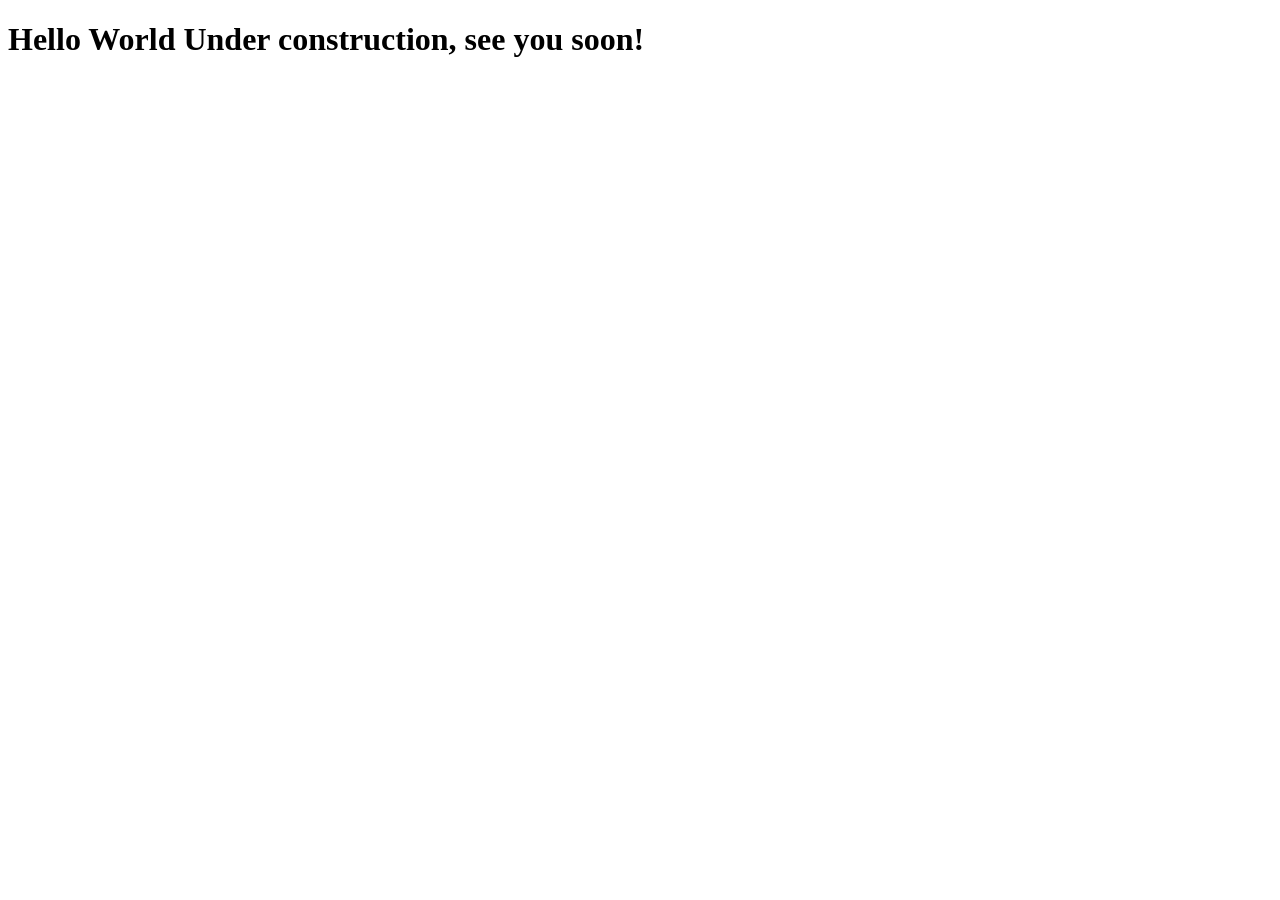
==== index.html @ 99397ecf "asdf" ====
<!DOCTYPE html>
<html lang="en">

<head>
    <meta charset="UTF-8" />
    <title>Hello, world!</title>
    <meta name="viewport" content="width=device-width,initial-scale=1" />
    <meta name="description" content="" />

</head>

<body>
    <h1>Hello World
        Under construction, see you soon!
    </h1>
</body>

</html>
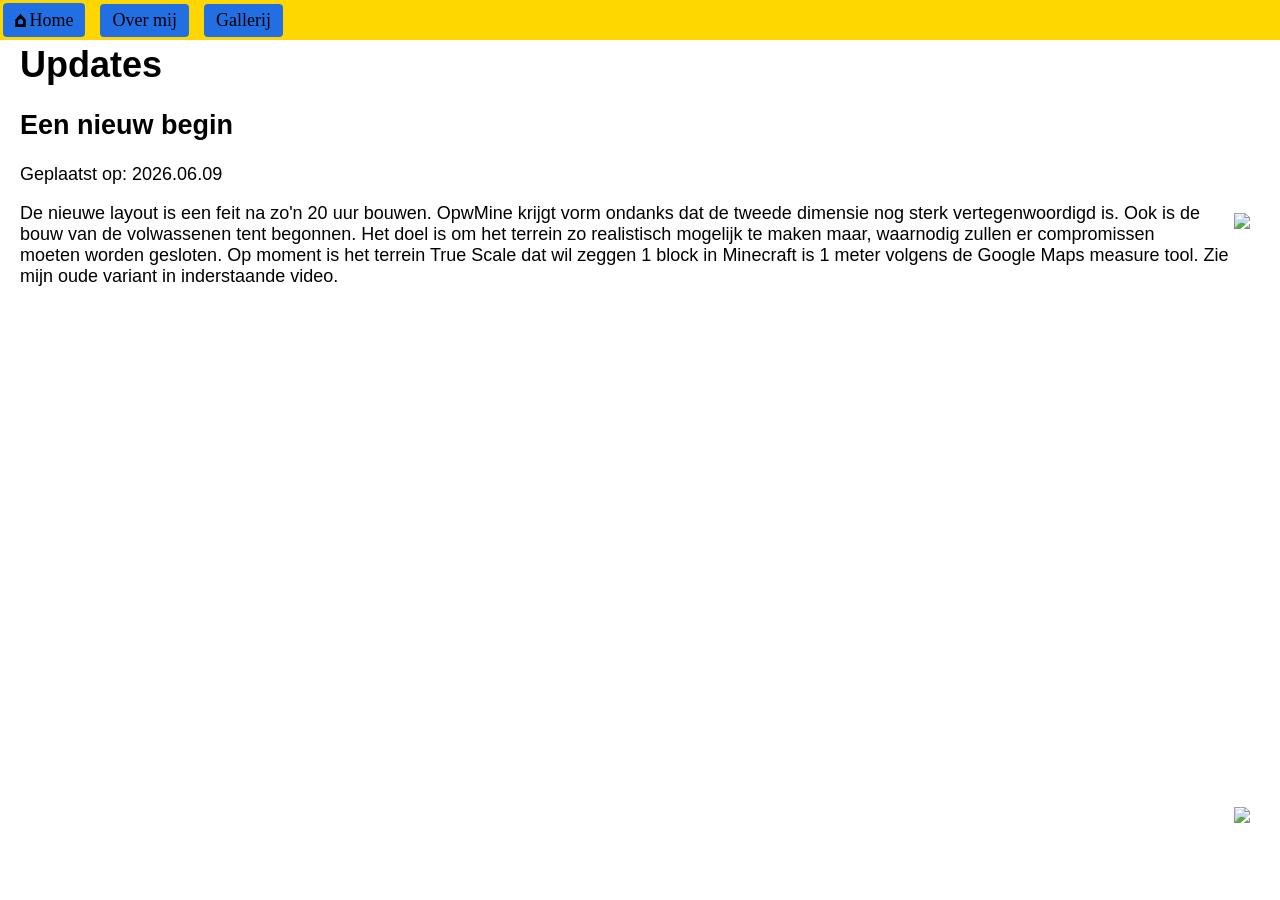
==== commit 4096668f: "Gamma" ====
--- a/index.html
+++ b/index.html
@@ -1,18 +1,45 @@
 <!DOCTYPE html>
-<html lang="en">
+<html lang="nl">
 
 <head>
     <meta charset="UTF-8" />
-    <title>Hello, world!</title>
-    <meta name="viewport" content="width=device-width,initial-scale=1" />
-    <meta name="description" content="" />
+    <title>OpwMine</title>
+    <meta name="viewport" content="width=device-width, initial-scale=1.0" />
+    <meta name="beschrijving" content="Over het nabouwen van Opwekking in Minecraft." />
+
+    <link rel="stylesheet" href="style.css" />
 
 </head>
 
 <body>
-    <h1>Hello World
-        Under construction, see you soon!
-    </h1>
+    <nav class="navigatiebalk">
+        <div><a href="index.html"><span class="homeicon">&#8962;</span>Home</a></div>
+        <div><a href="overopwmine.html">Over mij</a></div>
+        <div><a href="gallerij.html">Gallerij</a></div>
+
+    </nav>
+
+    <main class="nieuwspagina">
+        <div>
+            <h1>Updates</h1>
+            <article class="nieuws">
+                <h2>Een nieuw begin</h2>
+                <span class="datumupdates">Geplaatst op: 2026.06.09</span>
+                <p id="nieuwsbericht"> <img id="foto1" src="fotos/Map20260609.png">
+
+                    De nieuwe layout is een feit na zo'n 20 uur bouwen. OpwMine krijgt vorm ondanks dat de tweede
+                    dimensie nog sterk vertegenwoordigd is. Ook is de bouw van de volwassenen tent begonnen. Het doel is
+                    om het terrein zo realistisch mogelijk te maken maar, waarnodig zullen er compromissen moeten worden
+                    gesloten. Op moment is het terrein True Scale dat wil zeggen 1 block in Minecraft is 1 meter volgens
+                    de Google Maps measure tool. Zie mijn oude variant in inderstaande video.
+                    <iframe id="video1" width="910" height="470" src="https://www.youtube.com/embed/Hj7PT7Ybd6w"
+                        title="YouTube video player" frameborder="0" allow="accelerometer; autoplay;"
+                        allowfullscreen></iframe>
+                </p><img id="foto2" src="fotos/Volwassenententinaanbouw.png">
+            </article>
+        </div>
+    </main>
+
 </body>
 
 </html>
--- a/style.css
+++ b/style.css
@@ -0,0 +1,114 @@
+body {
+    border: 0px;
+    margin: 0px;
+    gap: 0px;
+    padding: 20px;
+    font-size: 18px;
+    font-family: 'arial',
+        arial,
+        arial;
+    color: rgb(0, 0, 0);
+}
+
+/*Fotos standaard*/
+img {
+    border: 10px;
+    margin: 10px;
+    size: auto;
+    height: auto;
+}
+
+iframe {
+    max-width: 100%;
+
+    display: block;
+    margin: 20px auto;
+}
+
+/*De basisstijl navigatiebalk */
+.navigatiebalk {
+    border: 0px;
+    margin: 0px;
+    font-size: 18px;
+    font-family: 'Times New Roman',
+        Times,
+        serif;
+    background-color: rgb(254, 215, 0);
+    position: fixed;
+    top: 0;
+    left: 0;
+    width: 100%;
+    padding-top: 3px;
+    padding-bottom: 3px;
+    padding-right: 3px;
+    padding-left: 3px;
+    display: flex;
+    gap: 15px;
+    align-items: center;
+}
+
+.navigatiebalk div {
+    border: 0px;
+    margin: 0px;
+    font-size: 18px;
+    font-family: 'Times New Roman',
+        Times,
+        serif;
+    background-color: rgba(10, 100, 254, 0.897);
+    padding: 6px 12px;
+    /* Ruimte binnenin het knopje */
+    border-radius: 4px;
+    transition: background-color 0.2s ease;
+}
+
+/* Zorgt dat de hover hieronder soepel verloopt */
+/* Wat er gebeurt als je over een KNOP zweeft */
+.navigatiebalk div:hover {
+    background-color: rgba(255, 0, 0, 0.5);
+    /* Knop licht op bij hover */
+}
+
+/*fix chrome standaard*/
+.navigatiebalk a {
+    color: rgb(0, 0, 0);
+    text-decoration: none;
+}
+
+/*Het huisje in de navigatie bar*/
+.homeicon {
+    color: rgb(0, 0, 0);
+    font-size: 19px;
+    -webkit-text-stroke: 2.0px rgb(0, 0, 0);
+    margin-right: 3px;
+}
+
+#foto1 {
+    display: block;
+    float: right;
+    max-width: 100%;
+    height: 100%;
+    margin-left: 20px;
+    margin-bottom: 10px;
+}
+
+#foto2 {
+    display: block;
+    float: right;
+    max-width: 99.3%;
+    height: auto;
+    margin-left: 20px;
+    margin-bottom: 10px;
+}
+
+@media (max-width: 768px) {
+
+    #foto-regel,
+    #video1 {
+        float: none;
+        display: block;
+        margin: 10px auto;
+        max-width: 90%;
+    }
+}
+
+#video1 {}
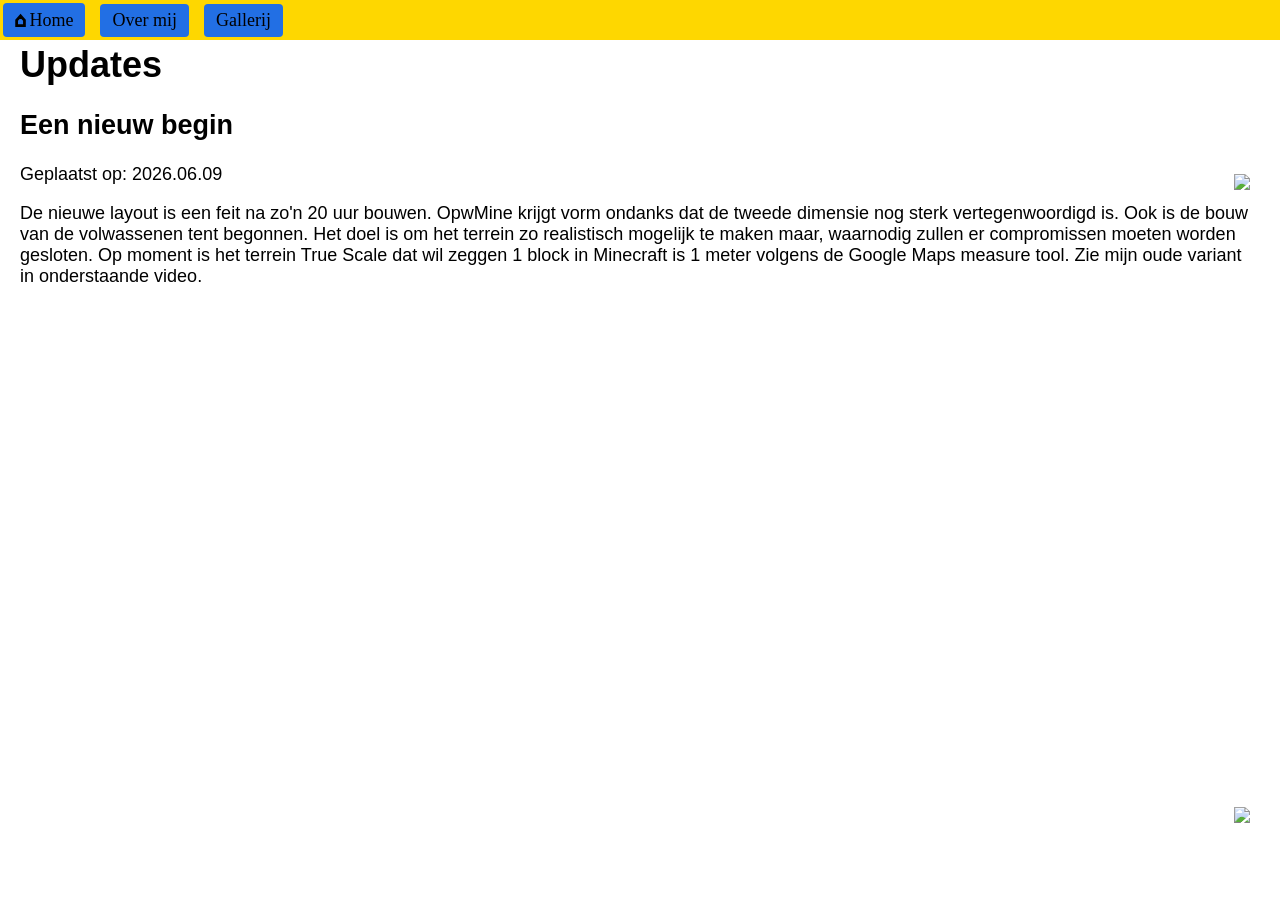
==== commit 0336b3e8: "Gamma" ====
--- a/index.html
+++ b/index.html
@@ -7,7 +7,7 @@
     <meta name="viewport" content="width=device-width, initial-scale=1.0" />
     <meta name="beschrijving" content="Over het nabouwen van Opwekking in Minecraft." />
 
-    <link rel="stylesheet" href="style.css" />
+    <link rel="stylesheet" href="style.css">
 
 </head>
 
@@ -25,17 +25,17 @@
             <article class="nieuws">
                 <h2>Een nieuw begin</h2>
                 <span class="datumupdates">Geplaatst op: 2026.06.09</span>
-                <p id="nieuwsbericht"> <img id="foto1" src="fotos/Map20260609.png">
-
+                <img id="foto1" src="fotos/Map20260609.png">
+                <p id="nieuwsbericht">
                     De nieuwe layout is een feit na zo'n 20 uur bouwen. OpwMine krijgt vorm ondanks dat de tweede
                     dimensie nog sterk vertegenwoordigd is. Ook is de bouw van de volwassenen tent begonnen. Het doel is
                     om het terrein zo realistisch mogelijk te maken maar, waarnodig zullen er compromissen moeten worden
                     gesloten. Op moment is het terrein True Scale dat wil zeggen 1 block in Minecraft is 1 meter volgens
-                    de Google Maps measure tool. Zie mijn oude variant in inderstaande video.
-                    <iframe id="video1" width="910" height="470" src="https://www.youtube.com/embed/Hj7PT7Ybd6w"
-                        title="YouTube video player" frameborder="0" allow="accelerometer; autoplay;"
-                        allowfullscreen></iframe>
-                </p><img id="foto2" src="fotos/Volwassenententinaanbouw.png">
+                    de Google Maps measure tool. Zie mijn oude variant in onderstaande video.
+
+                </p><iframe id="video1" width="910" height="470" src="https://www.youtube.com/embed/Hj7PT7Ybd6w"
+                    title="YouTube video player" frameborder="0" allow="accelerometer; autoplay;"
+                    allowfullscreen></iframe><img id="foto2" src="fotos/Volwassenententinaanbouw.png">
             </article>
         </div>
     </main>
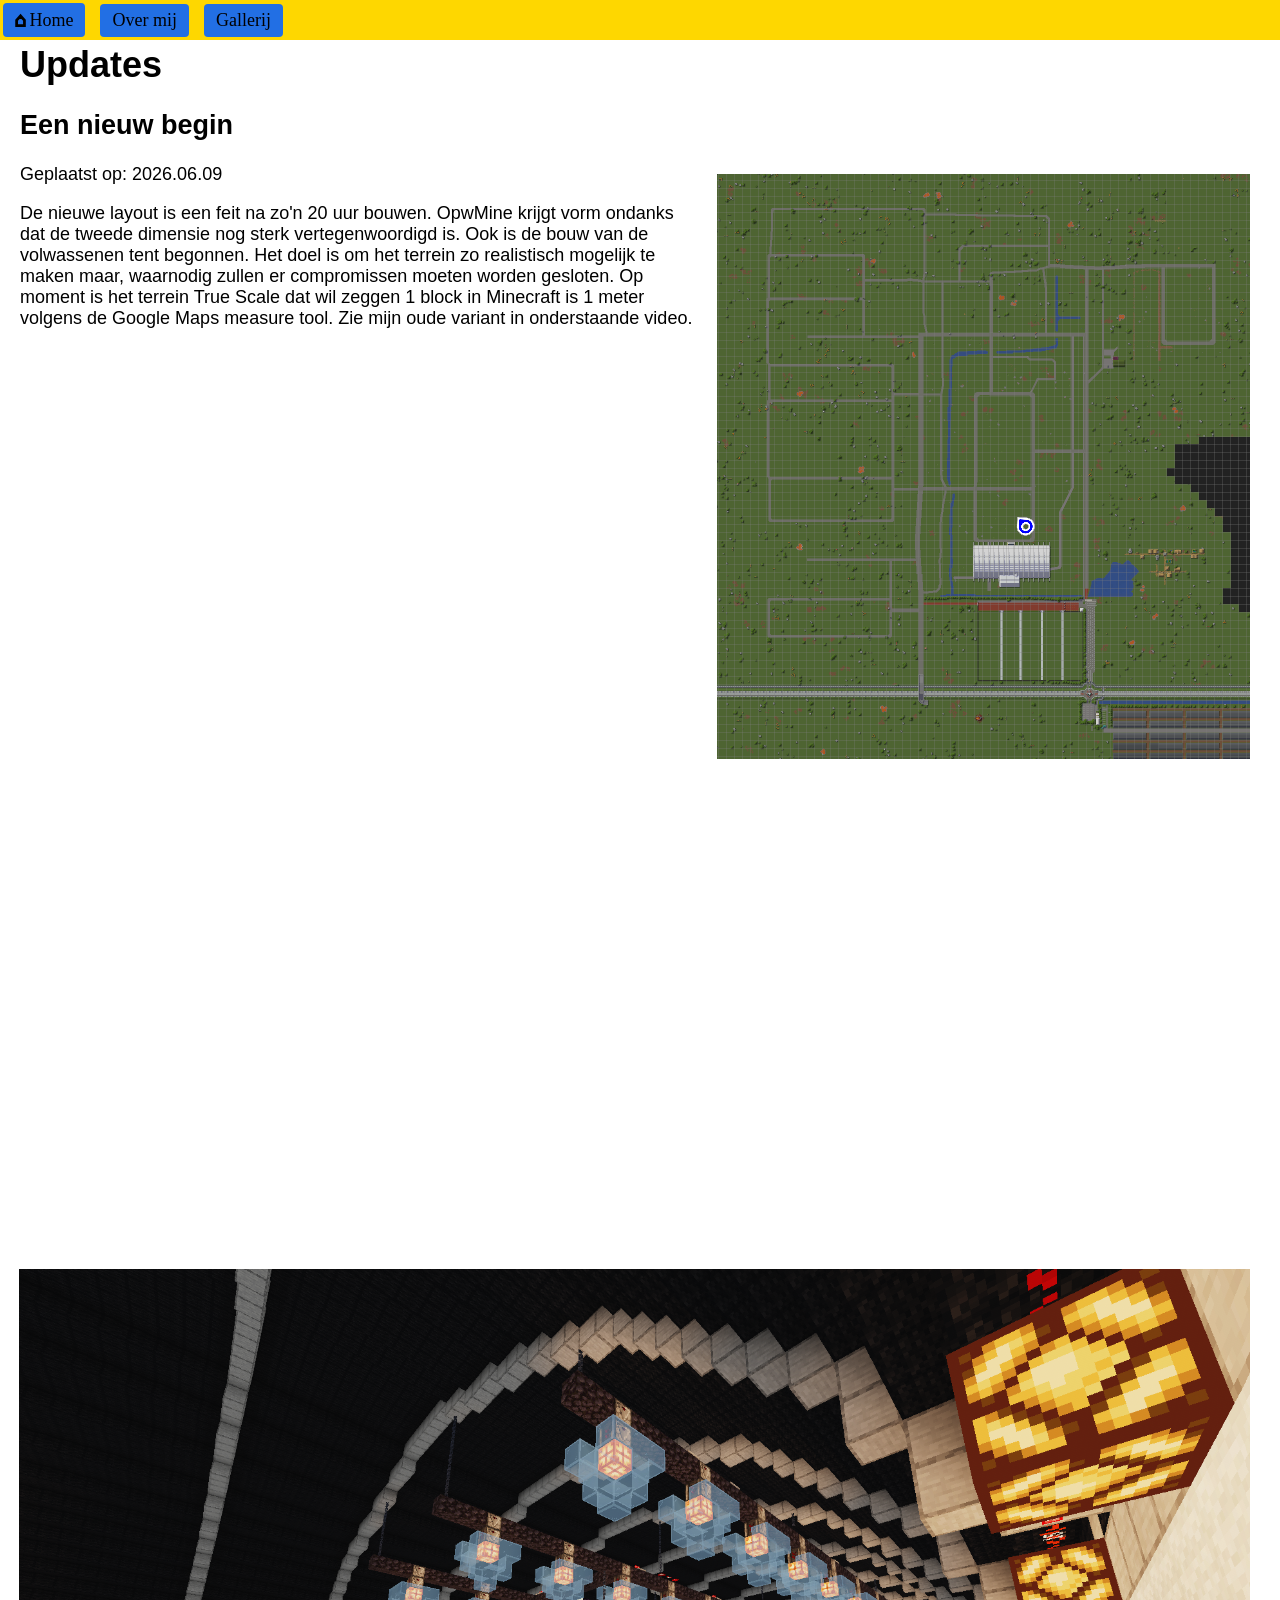
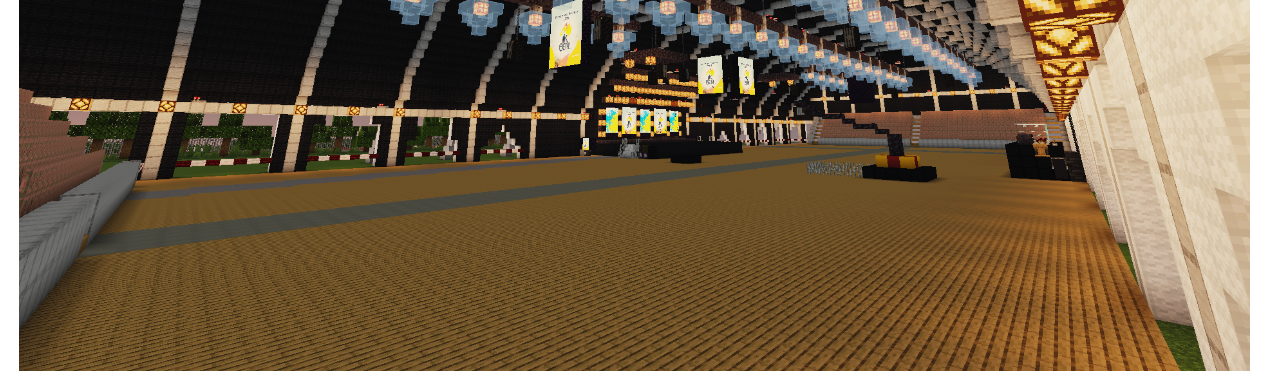
==== commit 5d59fd6b: "Gamma" ====
--- a/index.html
+++ b/index.html
@@ -25,17 +25,16 @@
             <article class="nieuws">
                 <h2>Een nieuw begin</h2>
                 <span class="datumupdates">Geplaatst op: 2026.06.09</span>
-                <img id="foto1" src="fotos/Map20260609.png">
+                <img id="foto1" src="Fotos/Map20260609.png">
                 <p id="nieuwsbericht">
                     De nieuwe layout is een feit na zo'n 20 uur bouwen. OpwMine krijgt vorm ondanks dat de tweede
                     dimensie nog sterk vertegenwoordigd is. Ook is de bouw van de volwassenen tent begonnen. Het doel is
                     om het terrein zo realistisch mogelijk te maken maar, waarnodig zullen er compromissen moeten worden
                     gesloten. Op moment is het terrein True Scale dat wil zeggen 1 block in Minecraft is 1 meter volgens
                     de Google Maps measure tool. Zie mijn oude variant in onderstaande video.
-
                 </p><iframe id="video1" width="910" height="470" src="https://www.youtube.com/embed/Hj7PT7Ybd6w"
                     title="YouTube video player" frameborder="0" allow="accelerometer; autoplay;"
-                    allowfullscreen></iframe><img id="foto2" src="fotos/Volwassenententinaanbouw.png">
+                    allowfullscreen></iframe><img id="foto2" src="Fotos/Volwassenententinaanbouw.png">
             </article>
         </div>
     </main>
--- a/style.css
+++ b/style.css
@@ -102,13 +102,11 @@
 
 @media (max-width: 768px) {
 
-    #foto-regel,
-    #video1 {
+    #foto1,
+    #foto2 #video1 {
         float: none;
         display: block;
         margin: 10px auto;
         max-width: 90%;
     }
-}
-
-#video1 {}+}
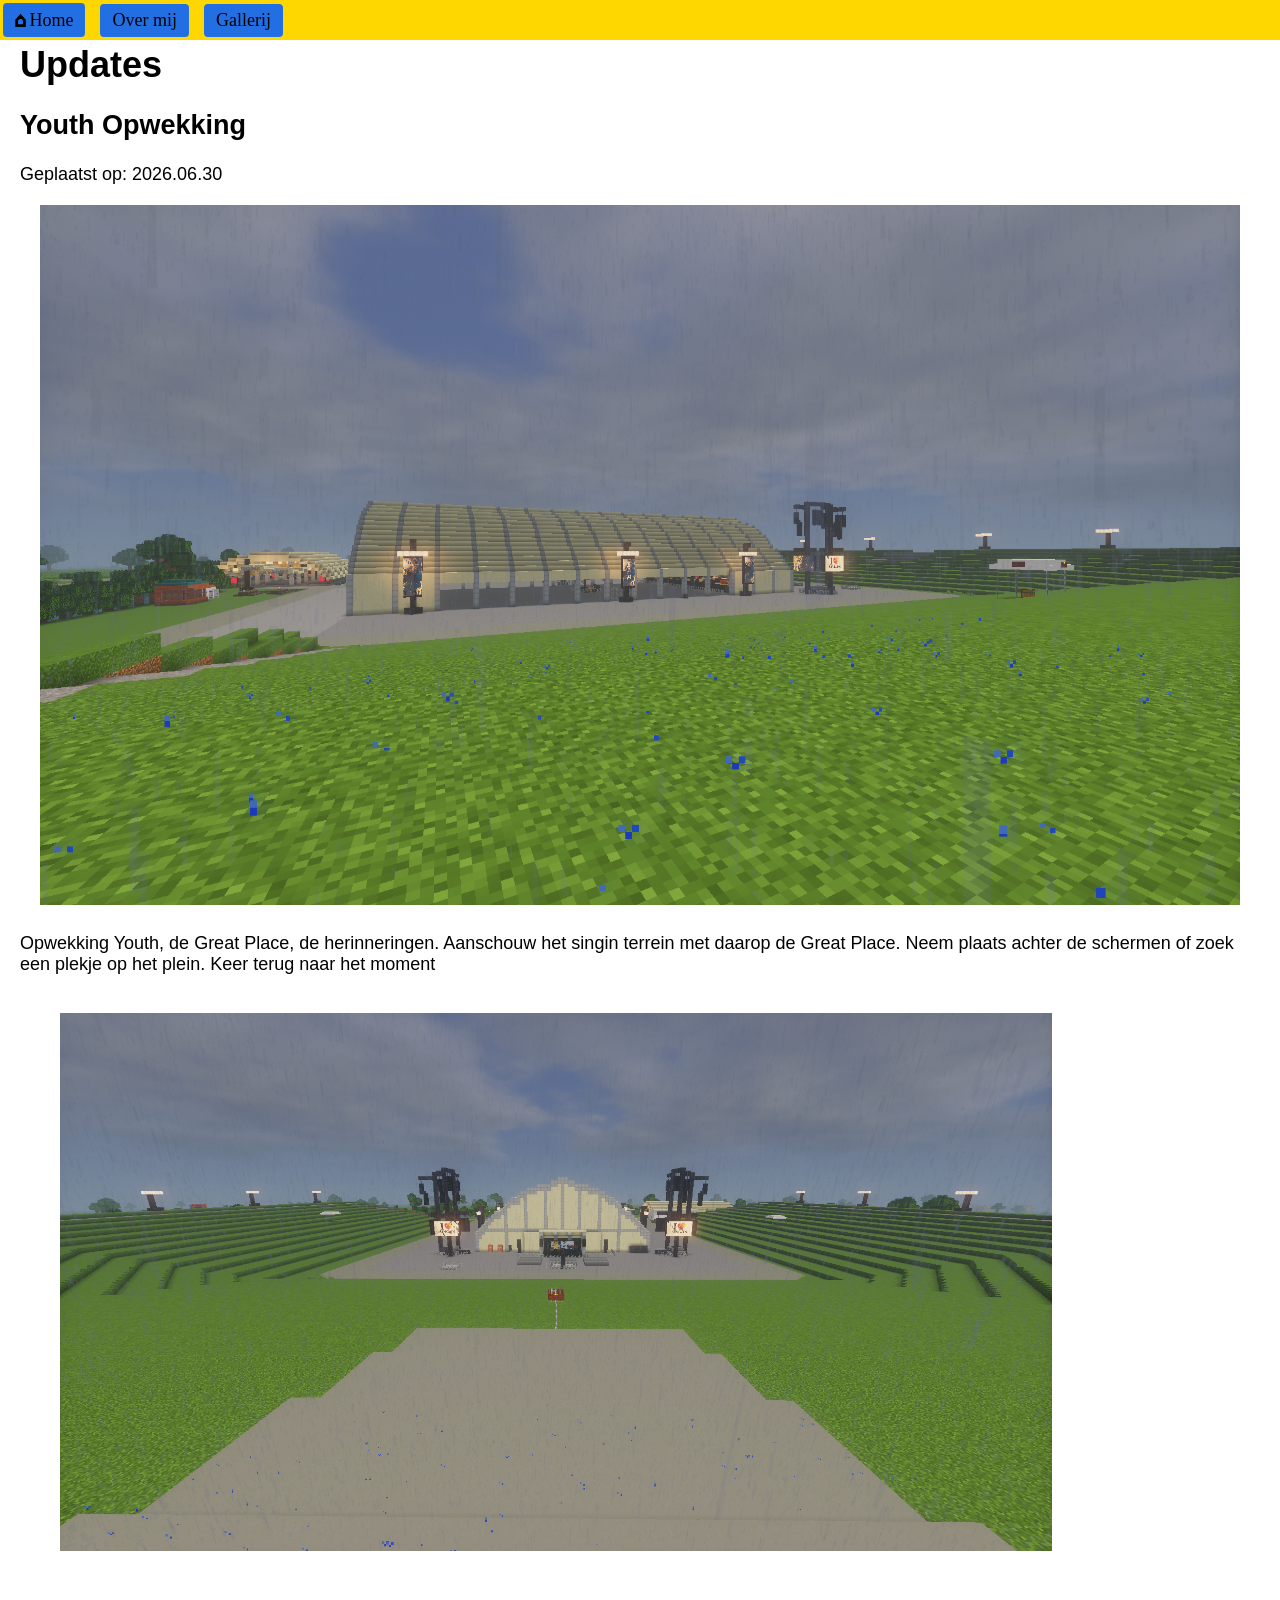
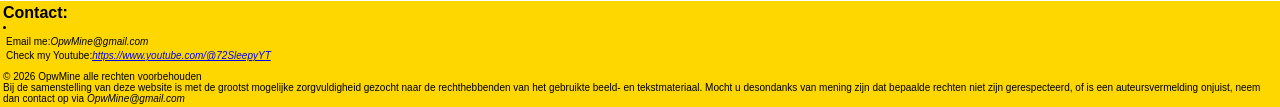
==== commit 1d8d1806: "Gamma" ====
--- a/index.html
+++ b/index.html
@@ -19,26 +19,39 @@
 
     </nav>
 
-    <main class="nieuwspagina">
+    <main class="tekstpagina">
         <div>
             <h1>Updates</h1>
             <article class="nieuws">
-                <h2>Een nieuw begin</h2>
-                <span class="datumupdates">Geplaatst op: 2026.06.09</span>
-                <img id="foto1" src="Fotos/Map20260609.png">
+                <h2>Youth Opwekking</h2>
+                <span class="datumupdates">Geplaatst op: 2026.06.30</span>
+                <img id="foto1" src="Fotos/greatplaceside.png">
                 <p id="nieuwsbericht">
-                    De nieuwe layout is een feit na zo'n 20 uur bouwen. OpwMine krijgt vorm ondanks dat de tweede
-                    dimensie nog sterk vertegenwoordigd is. Ook is de bouw van de volwassenen tent begonnen. Het doel is
-                    om het terrein zo realistisch mogelijk te maken maar, waarnodig zullen er compromissen moeten worden
-                    gesloten. Op moment is het terrein True Scale dat wil zeggen 1 block in Minecraft is 1 meter volgens
-                    de Google Maps measure tool. Zie mijn oude variant in onderstaande video.
-                </p><iframe id="video1" width="910" height="470" src="https://www.youtube.com/embed/Hj7PT7Ybd6w"
-                    title="YouTube video player" frameborder="0" allow="accelerometer; autoplay;"
-                    allowfullscreen></iframe><img id="foto2" src="Fotos/Volwassenententinaanbouw.png">
+                    Opwekking Youth, de Great Place, de herinneringen. Aanschouw het singin terrein met daarop de Great
+                    Place. Neem plaats achter de schermen of zoek een plekje op het plein. Keer terug naar het moment
             </article>
+            <img id="foto2" src="Fotos/singinfront.png" alt="Het singin terrein vanaf de voorkant">
         </div>
     </main>
 
 </body>
+<footer>
+    <h1 id="contact">Contact: <li id="lifooter">
+            <ul>Email me:<i>OpwMine@gmail.com</i></ul>
+            <ul> Check my Youtube:<i><a href="https://www.youtube.com/@72SleepyYT" target="_blank"
+                        alt="Een link naar mijn youtube kanaal">https://www.youtube.com/@72SleepyYT</a></i></ul>
+        </li>
+    </h1>
+
+    <p id="copyrightboven">&#169; 2026 OpwMine alle rechten voorbehouden</p>
+    <p class="copyrightgegevens">Bij de samenstelling van deze website is met de grootst mogelijke
+        zorgvuldigheid
+        gezocht naar de
+        rechthebbenden van het gebruikte beeld- en tekstmateriaal. Mocht u desondanks van mening zijn dat
+        bepaalde
+        rechten niet zijn gerespecteerd, of is een auteursvermelding onjuist, neem dan contact op via
+        <i>OpwMine@gmail.com</i>
+    </p>
+</footer>
 
 </html>
--- a/style.css
+++ b/style.css
@@ -2,27 +2,36 @@
     border: 0px;
     margin: 0px;
     gap: 0px;
-    padding: 20px;
+    padding: 0px;
     font-size: 18px;
     font-family: 'arial',
         arial,
         arial;
     color: rgb(0, 0, 0);
+    display: flex;
+    flex-direction: column;
+    min-height: 100vh;
 }
 
 /*Fotos standaard*/
 img {
     border: 10px;
     margin: 10px;
-    size: auto;
-    height: auto;
+    padding: 20px;
+    max width: 70%;
+    max height: 80%;
 }
 
 iframe {
     max-width: 100%;
-
+    padding: 20px;
     display: block;
     margin: 20px auto;
+}
+
+.tekstpagina {
+    padding: 20px;
+    flex: 1;
 }
 
 /*De basisstijl navigatiebalk */
@@ -82,31 +91,79 @@
     margin-right: 3px;
 }
 
+/*Footer*/
+footer {
+    background-color: rgb(254, 215, 0);
+    margin: 0px;
+    border: 0px;
+    padding: 3px;
+}
+
+#lifooter {
+    font-size: 10px;
+    font-weight: normal;
+}
+
+.copyrightgegevens {
+    margin: 0px;
+    border: 0px;
+    padding: 0px;
+    text-align: left;
+    max-width: 100%;
+    height: 100%;
+    font-size: 10px;
+
+
+}
+
+#copyrightboven {
+    margin-top: 10px;
+    margin-bottom: 0px;
+    padding: 0px;
+    font-size: 10px;
+}
+
+#contact {
+    margin: 0px;
+    border: 0px;
+    padding: 0px;
+    font-size: 16px;
+    font-weight: bold;
+}
+
+
 #foto1 {
     display: block;
-    float: right;
-    max-width: 100%;
-    height: 100%;
-    margin-left: 20px;
+    padding: 10px;
+    max-width: 1200px;
+    height: 700px;
+    margin-left: 10px;
     margin-bottom: 10px;
 }
 
 #foto2 {
     display: block;
-    float: right;
-    max-width: 99.3%;
+    margin-right: auto;
+    padding: 20px;
+    max-width: 80%;
     height: auto;
     margin-left: 20px;
     margin-bottom: 10px;
 }
 
-@media (max-width: 768px) {
+@media {
 
-    #foto1,
+    (max-width: 768px) #foto1,
     #foto2 #video1 {
         float: none;
+        padding: 20px;
         display: block;
         margin: 10px auto;
         max-width: 90%;
     }
+}
+
+ul {
+    padding: 0px;
+    margin: 3px;
 }
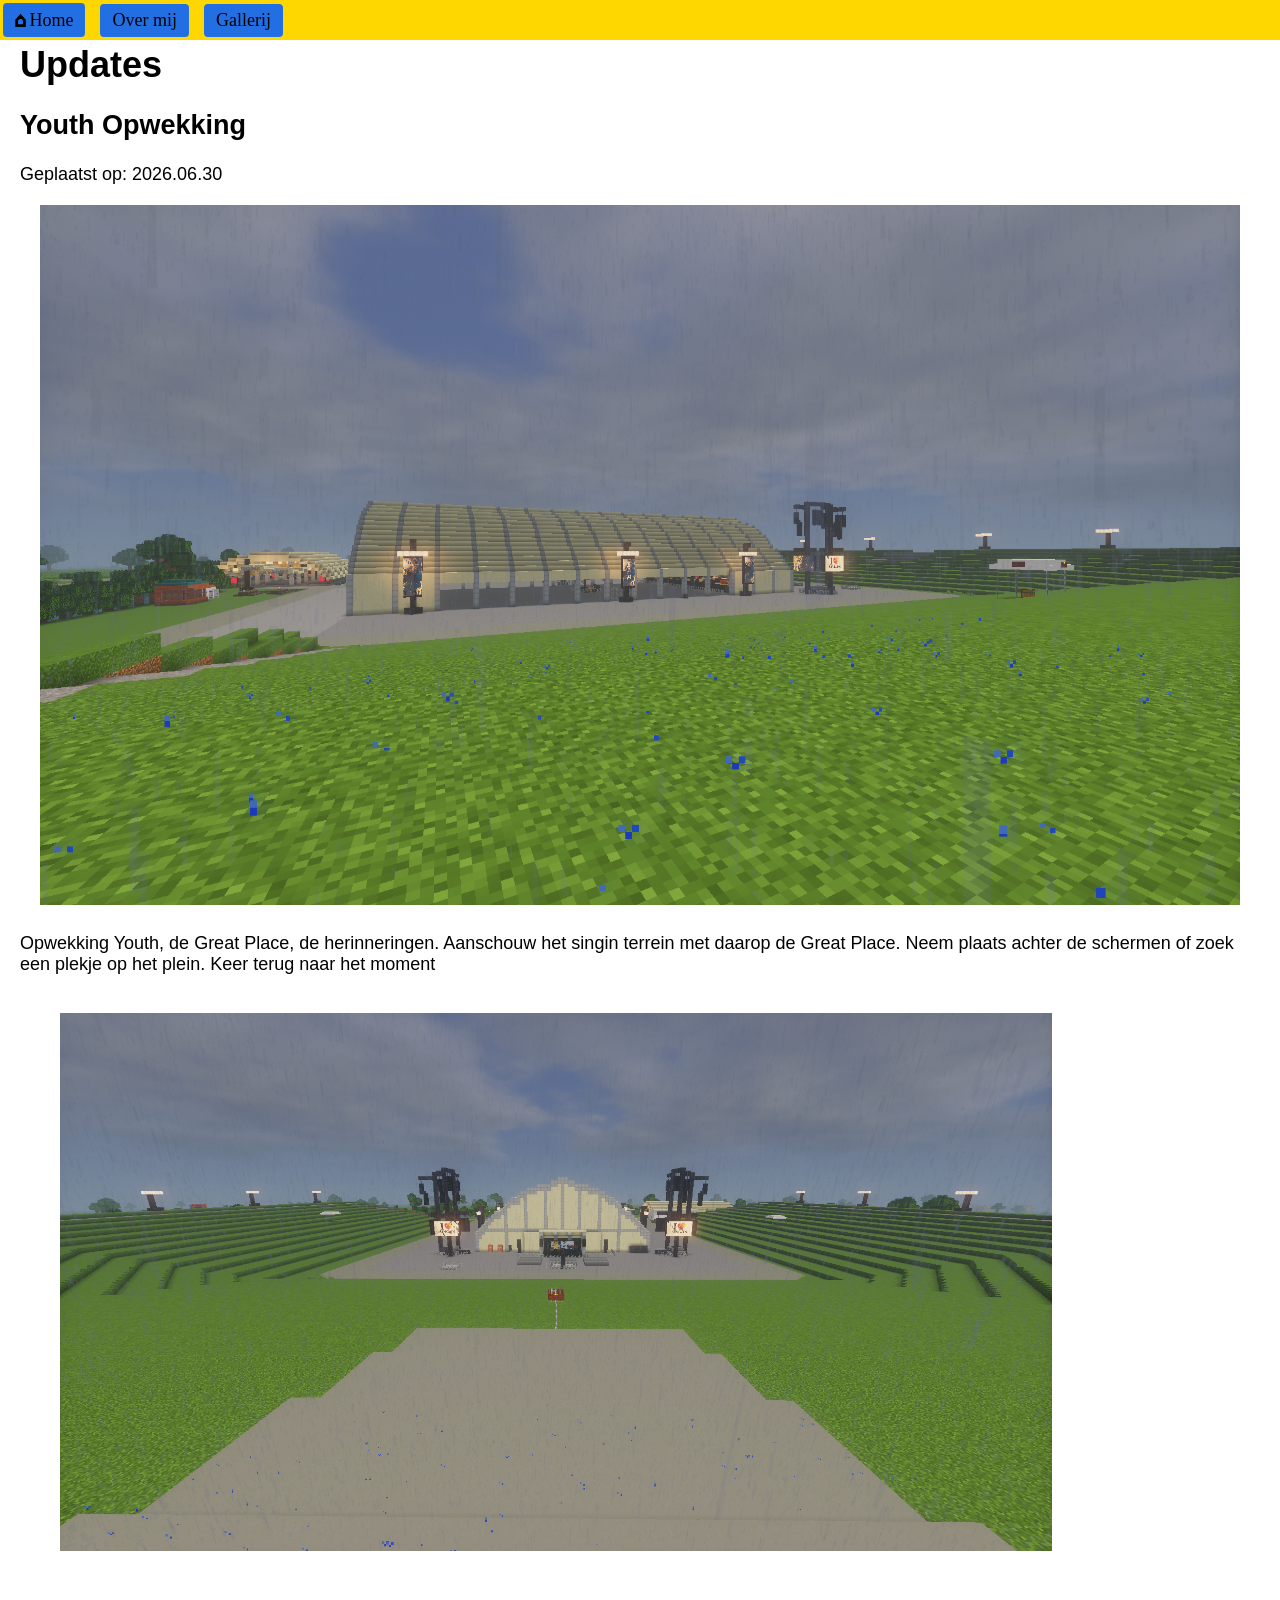
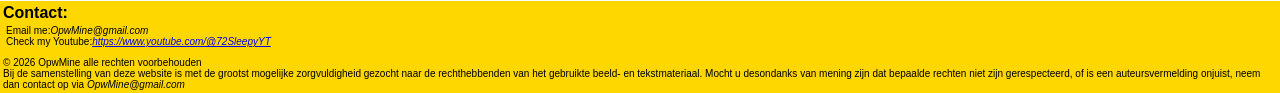
==== commit 7454426f: "ɣ" ====
--- a/index.html
+++ b/index.html
@@ -36,11 +36,14 @@
 
 </body>
 <footer>
-    <h1 id="contact">Contact: <li id="lifooter">
-            <ul>Email me:<i>OpwMine@gmail.com</i></ul>
-            <ul> Check my Youtube:<i><a href="https://www.youtube.com/@72SleepyYT" target="_blank"
-                        alt="Een link naar mijn youtube kanaal">https://www.youtube.com/@72SleepyYT</a></i></ul>
-        </li>
+    <h1 id="contact">Contact: <ul>
+            <li class="lifooter">
+                Email me:<i>OpwMine@gmail.com</i>
+
+            <li class="lifooter"> Check my Youtube:<i><a href="https://www.youtube.com/@72SleepyYT" target="_blank"
+                        alt="Een link naar mijn youtube kanaal">https://www.youtube.com/@72SleepyYT</a></i>
+        </ul>
+
     </h1>
 
     <p id="copyrightboven">&#169; 2026 OpwMine alle rechten voorbehouden</p>
--- a/style.css
+++ b/style.css
@@ -99,7 +99,7 @@
     padding: 3px;
 }
 
-#lifooter {
+.lifooter {
     font-size: 10px;
     font-weight: normal;
 }
@@ -153,7 +153,8 @@
 
 @media {
 
-    (max-width: 768px) #foto1,
+    max-width: 768px,
+    #foto1,
     #foto2 #video1 {
         float: none;
         padding: 20px;
